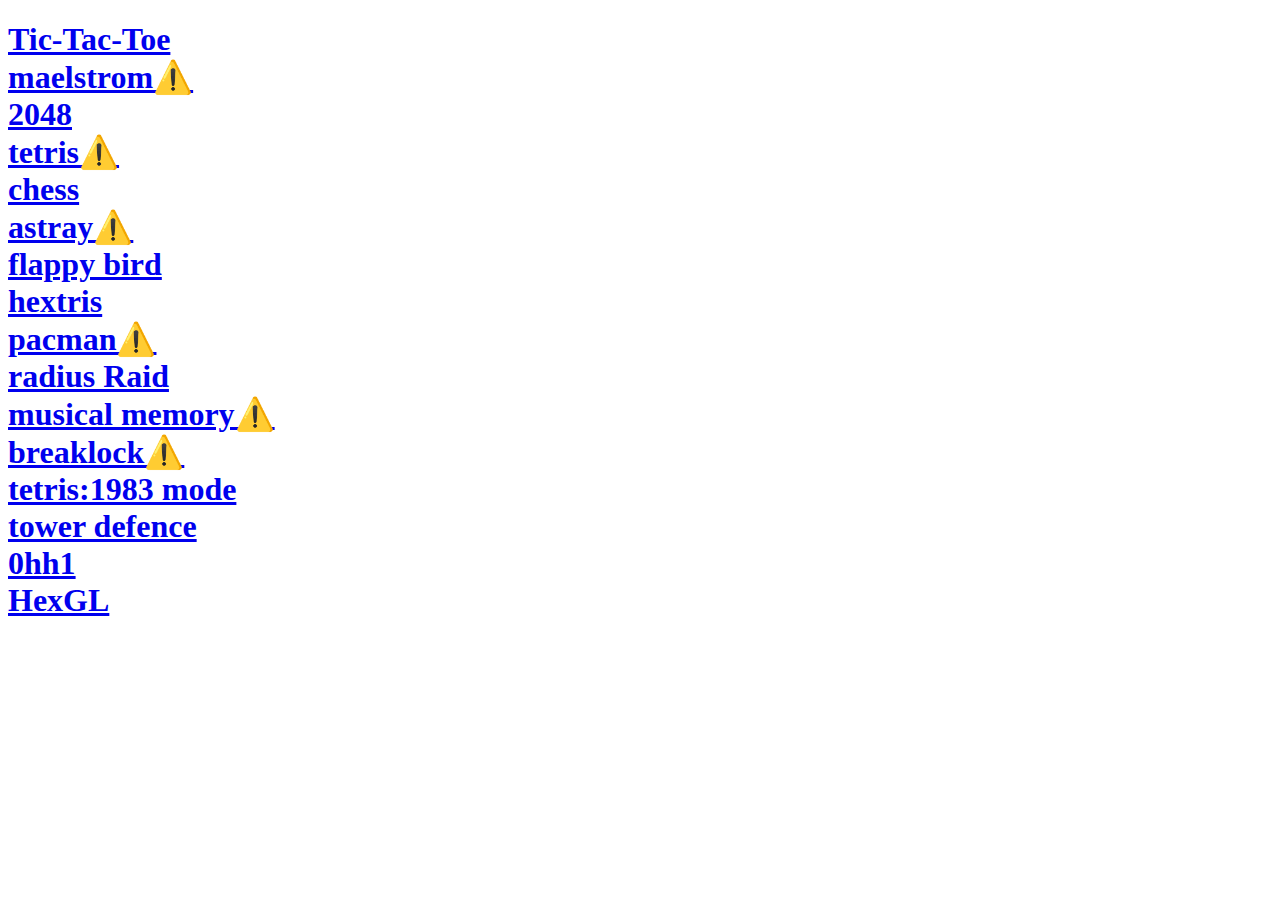
==== index.html @ 97f7b3d7 "fixed breaklock" ====
<!DOCTYPE html>
<html lang="en-US">
  <head>
    <meta charset="UTF-8">
    <title>Homepage.html</title>
    <link rel="stylesheet" type="text/css" href="main.css"/>
  </head>
  <body>
<h1> <a href="liam.html">Tic-Tac-Toe</a> 
<br>
<a href="maelstrom-main\maelstrom.html">maelstrom⚠️</a>
<br>
<a href="2048-master\index.html">2048</a>
<br>
<a href="https://mimstris.surge.sh">tetris⚠️</a>
<br>
<a href="3D-Hartwig-chess-set-master\index.html">chess</a>
<br>
<a href="Astray-master\index.html">astray⚠️</a>
<br>
<a href="clumsy-bird-master\index.html">flappy bird</a>
<br>
<a href="hextris-gh-pages\index.html">hextris</a>
<br>
<a href="pacman-master\pacman-master\index.html">pacman⚠️</a>
<br>
<a href="radius-raid-js13k-master\index.html">radius Raid</a>
<br>
<a href="react-simon-says-master\public\index.html">musical memory⚠️</a>
<br>
<a href="https://maxwellito.github.io/breaklock/">breaklock⚠️</a>
<br>
<a href="tetris-master\index.html">tetris:1983 mode</a>
<br>
<a href="towerdefense-main\index.html">tower defence</a>
<br>
<a href="0hh1-master\index.html">0hh1</a>
<br>
<a href="http://hexgl.bkcore.com/play/">HexGL</a>
  </h1>
  </body>
</html>
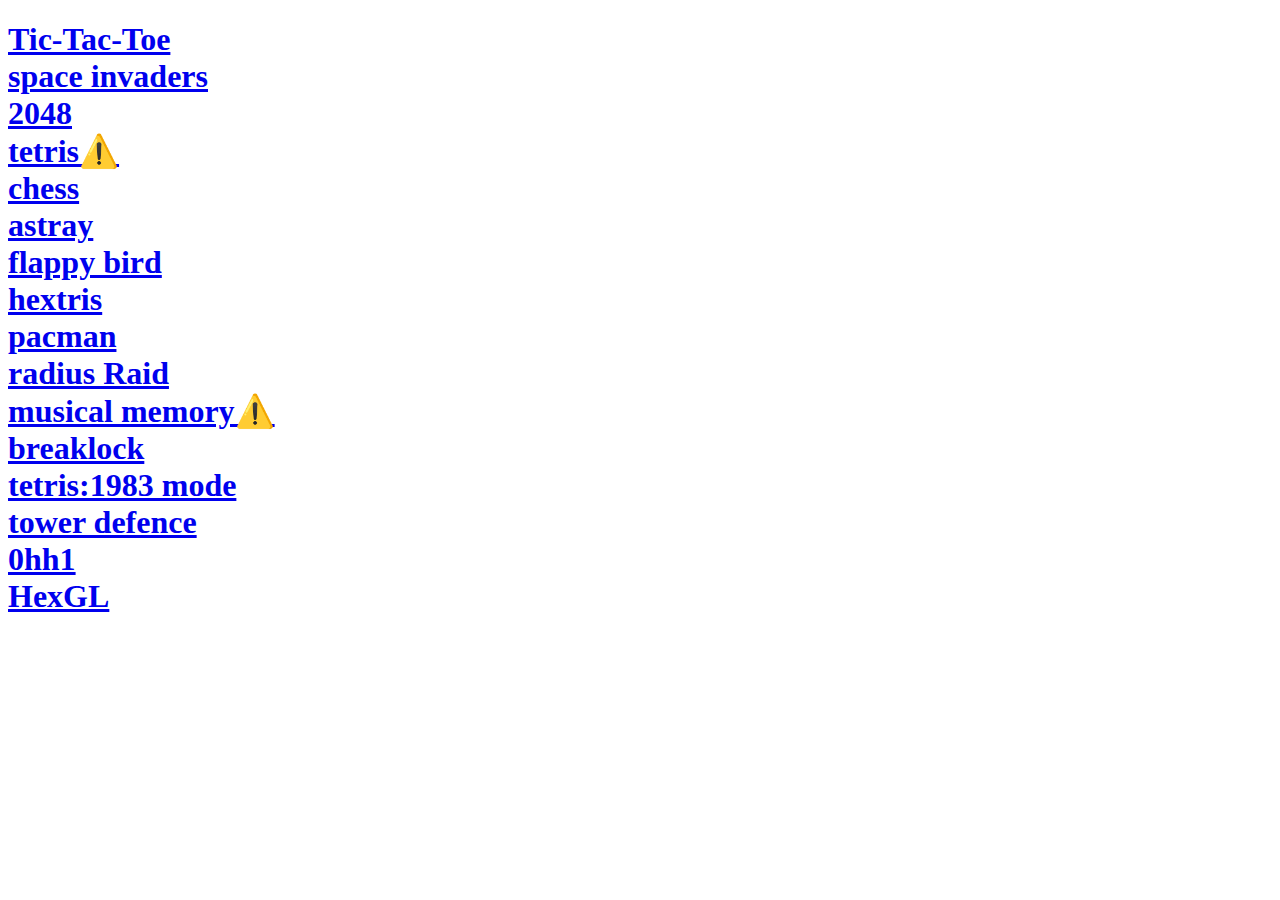
==== commit 9d1d191f: "replaced maelstorm with working game" ====
--- a/index.html
+++ b/index.html
@@ -8,7 +8,7 @@
   <body>
 <h1> <a href="liam.html">Tic-Tac-Toe</a> 
 <br>
-<a href="maelstrom-main\maelstrom.html">maelstrom⚠️</a>
+<a href="html5-space-invaders-master\index.html">space invaders</a>
 <br>
 <a href="2048-master\index.html">2048</a>
 <br>
@@ -16,19 +16,19 @@
 <br>
 <a href="3D-Hartwig-chess-set-master\index.html">chess</a>
 <br>
-<a href="Astray-master\index.html">astray⚠️</a>
+<a href="Astray-master\index.html">astray</a>
 <br>
 <a href="clumsy-bird-master\index.html">flappy bird</a>
 <br>
 <a href="hextris-gh-pages\index.html">hextris</a>
 <br>
-<a href="pacman-master\pacman-master\index.html">pacman⚠️</a>
+<a href="pacman-master\pacman-master\index.html">pacman</a>
 <br>
 <a href="radius-raid-js13k-master\index.html">radius Raid</a>
 <br>
 <a href="react-simon-says-master\public\index.html">musical memory⚠️</a>
 <br>
-<a href="https://maxwellito.github.io/breaklock/">breaklock⚠️</a>
+<a href="https://maxwellito.github.io/breaklock/">breaklock</a>
 <br>
 <a href="tetris-master\index.html">tetris:1983 mode</a>
 <br>
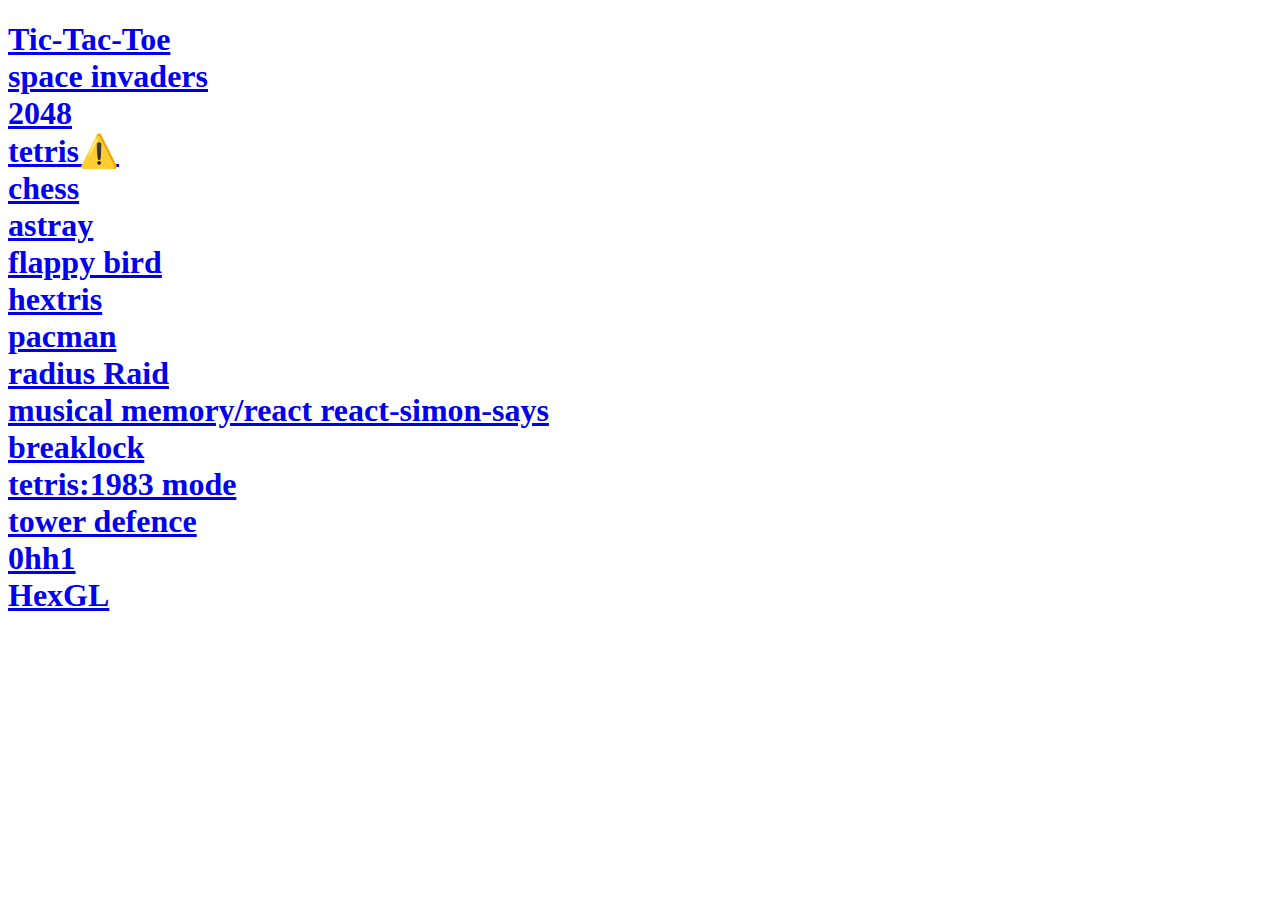
==== commit 26e2ada1: "fixed musical memory" ====
--- a/index.html
+++ b/index.html
@@ -26,7 +26,7 @@
 <br>
 <a href="radius-raid-js13k-master\index.html">radius Raid</a>
 <br>
-<a href="react-simon-says-master\public\index.html">musical memory⚠️</a>
+<a href="https://weslleyaraujo.github.io/react-simon-says/">musical memory/react react-simon-says</a>
 <br>
 <a href="https://maxwellito.github.io/breaklock/">breaklock</a>
 <br>
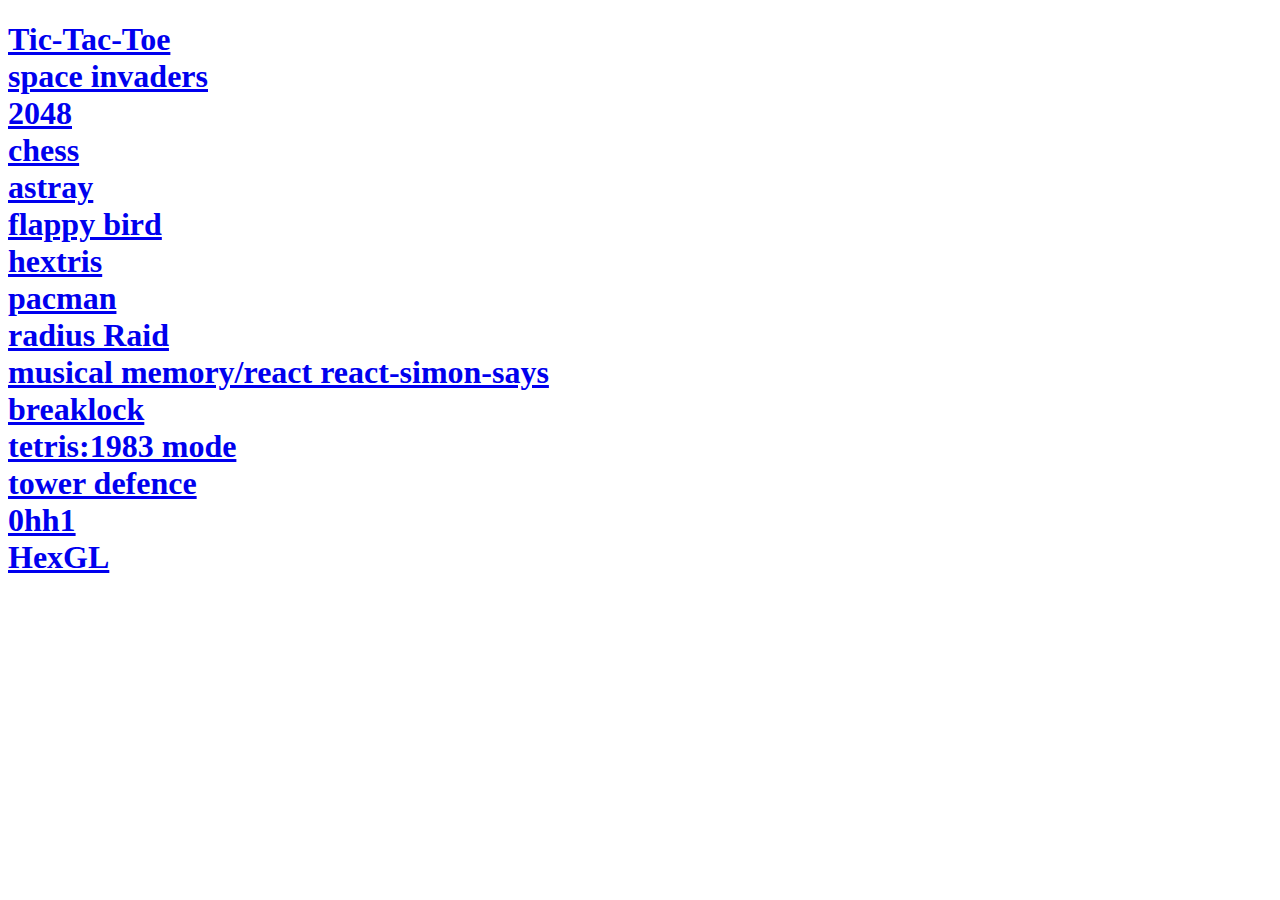
==== commit 8a12730d: "removed tetris as it wont work ):" ====
--- a/index.html
+++ b/index.html
@@ -11,8 +11,6 @@
 <a href="html5-space-invaders-master\index.html">space invaders</a>
 <br>
 <a href="2048-master\index.html">2048</a>
-<br>
-<a href="https://mimstris.surge.sh">tetris⚠️</a>
 <br>
 <a href="3D-Hartwig-chess-set-master\index.html">chess</a>
 <br>
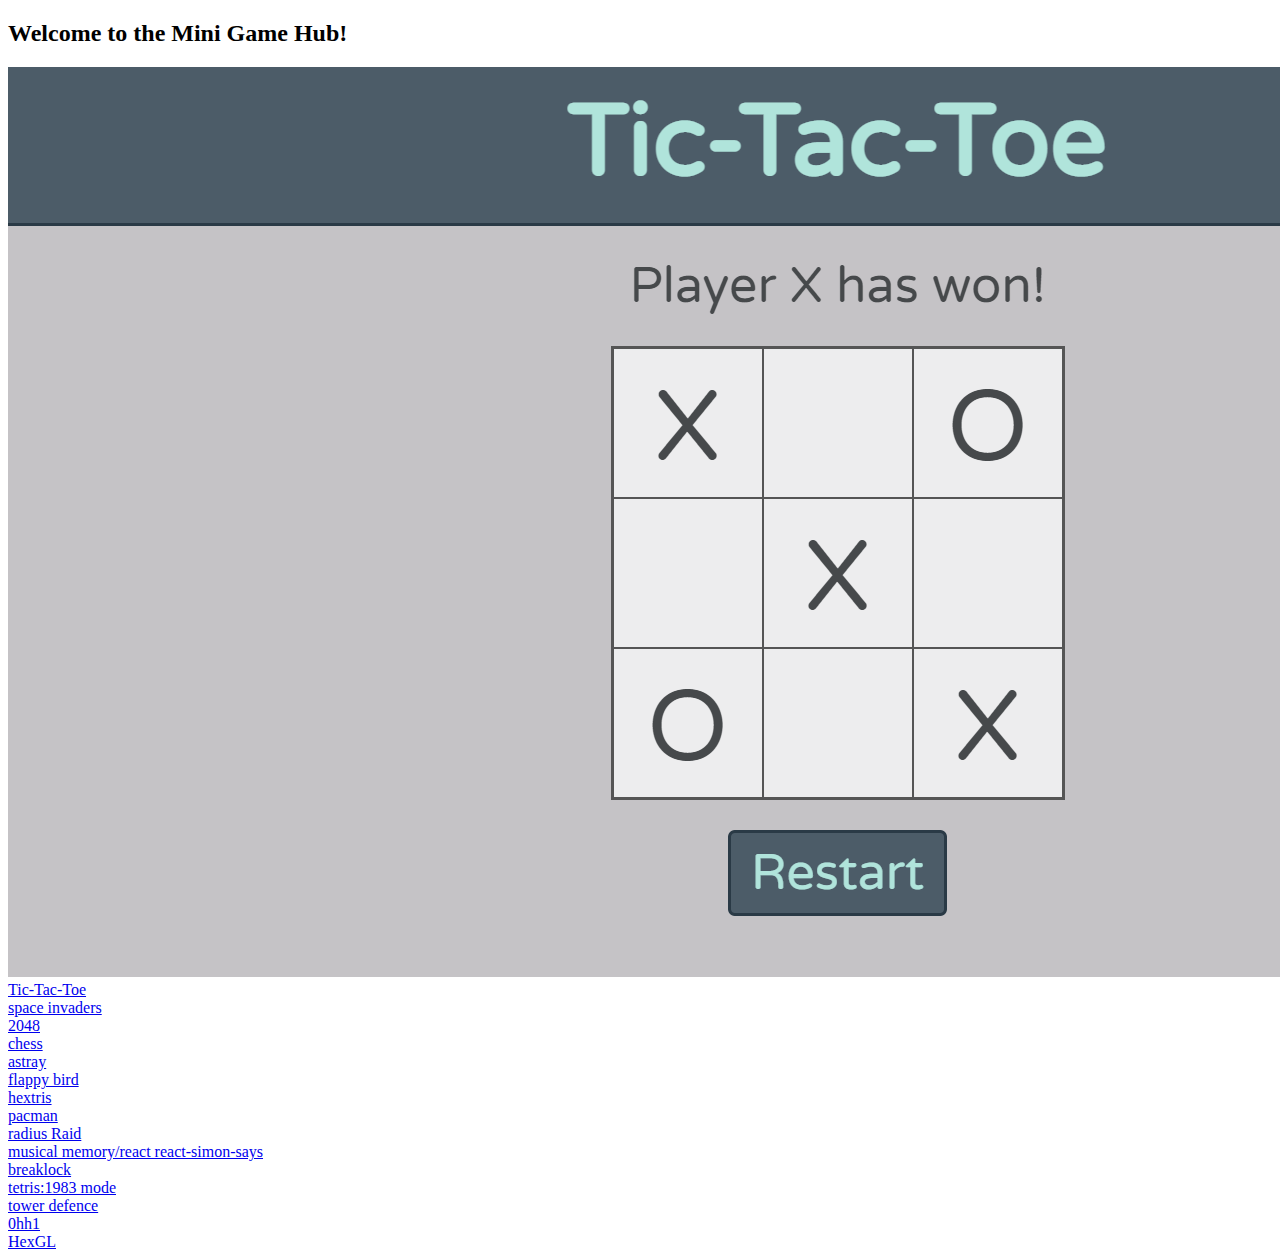
==== commit 0d43e390: "Thumbnail TTT" ====
--- a/index.html
+++ b/index.html
@@ -6,7 +6,9 @@
     <link rel="stylesheet" type="text/css" href="main.css"/>
   </head>
   <body>
-<h1> <a href="liam.html">Tic-Tac-Toe</a> 
+    <h2>Welcome to the Mini Game Hub!</h2>
+<a href="liam.html"><img src="tictactoe.png" alt="tictactoeimage"</a>
+<a href="liam.html">Tic-Tac-Toe</a> 
 <br>
 <a href="html5-space-invaders-master\index.html">space invaders</a>
 <br>
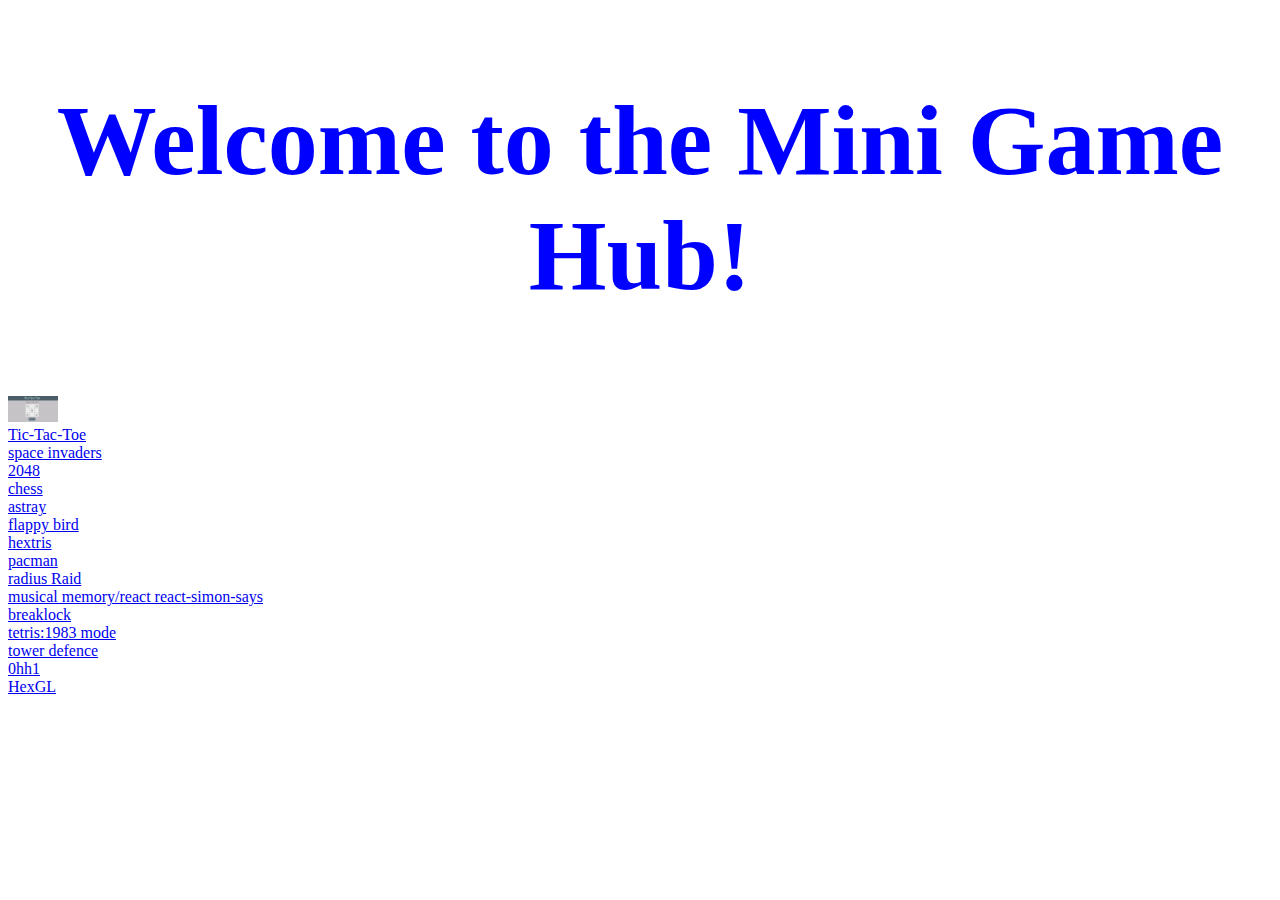
==== commit 33f19c6d: "Size adjust" ====
--- a/index.html
+++ b/index.html
@@ -7,8 +7,9 @@
   </head>
   <body>
     <h2>Welcome to the Mini Game Hub!</h2>
-<a href="liam.html"><img src="tictactoe.png" alt="tictactoeimage"</a>
-<a href="liam.html">Tic-Tac-Toe</a> 
+  <a href="liam.html"><img src="tictactoe.png" alt="tictactoeimage" width="50"</a>
+  <br>
+  <a href="liam.html">Tic-Tac-Toe</a> 
 <br>
 <a href="html5-space-invaders-master\index.html">space invaders</a>
 <br>
--- a/main.css
+++ b/main.css
@@ -0,0 +1,19 @@
+body {
+  color: blue;
+}
+
+h1 {
+  color: green;
+}
+
+.gameboard {
+  background-color: purple;
+}
+
+h2 {
+  text-align: center;
+  font-size: 100px;
+}
+
+.field {
+}
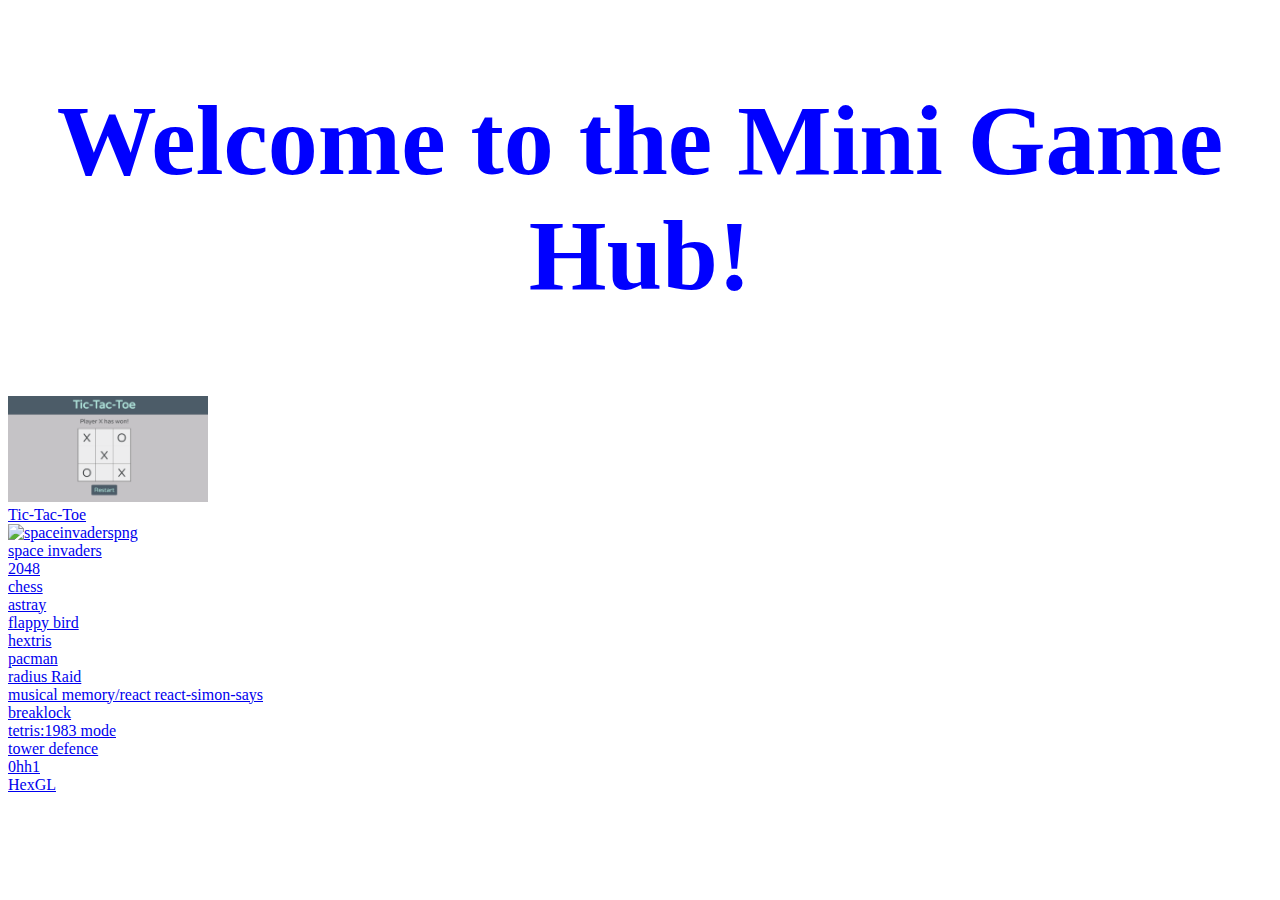
==== commit 0aa3efc5: "thumbnail space invaders" ====
--- a/index.html
+++ b/index.html
@@ -7,11 +7,14 @@
   </head>
   <body>
     <h2>Welcome to the Mini Game Hub!</h2>
-  <a href="liam.html"><img src="tictactoe.png" alt="tictactoeimage" width="50"</a>
+  <a href="liam.html"><img src="tictactoe.png" alt="tictactoeimage" width="200"</a>
   <br>
   <a href="liam.html">Tic-Tac-Toe</a> 
 <br>
-<a href="html5-space-invaders-master\index.html">space invaders</a>
+  <a href="html5-space-invaders-master\index.html"><img src="" alt="spaceinvaderspng" width="200"></a>
+  <br>
+  <a href="html5-space-invaders-master\index.html">space invaders</a>
+ 
 <br>
 <a href="2048-master\index.html">2048</a>
 <br>
